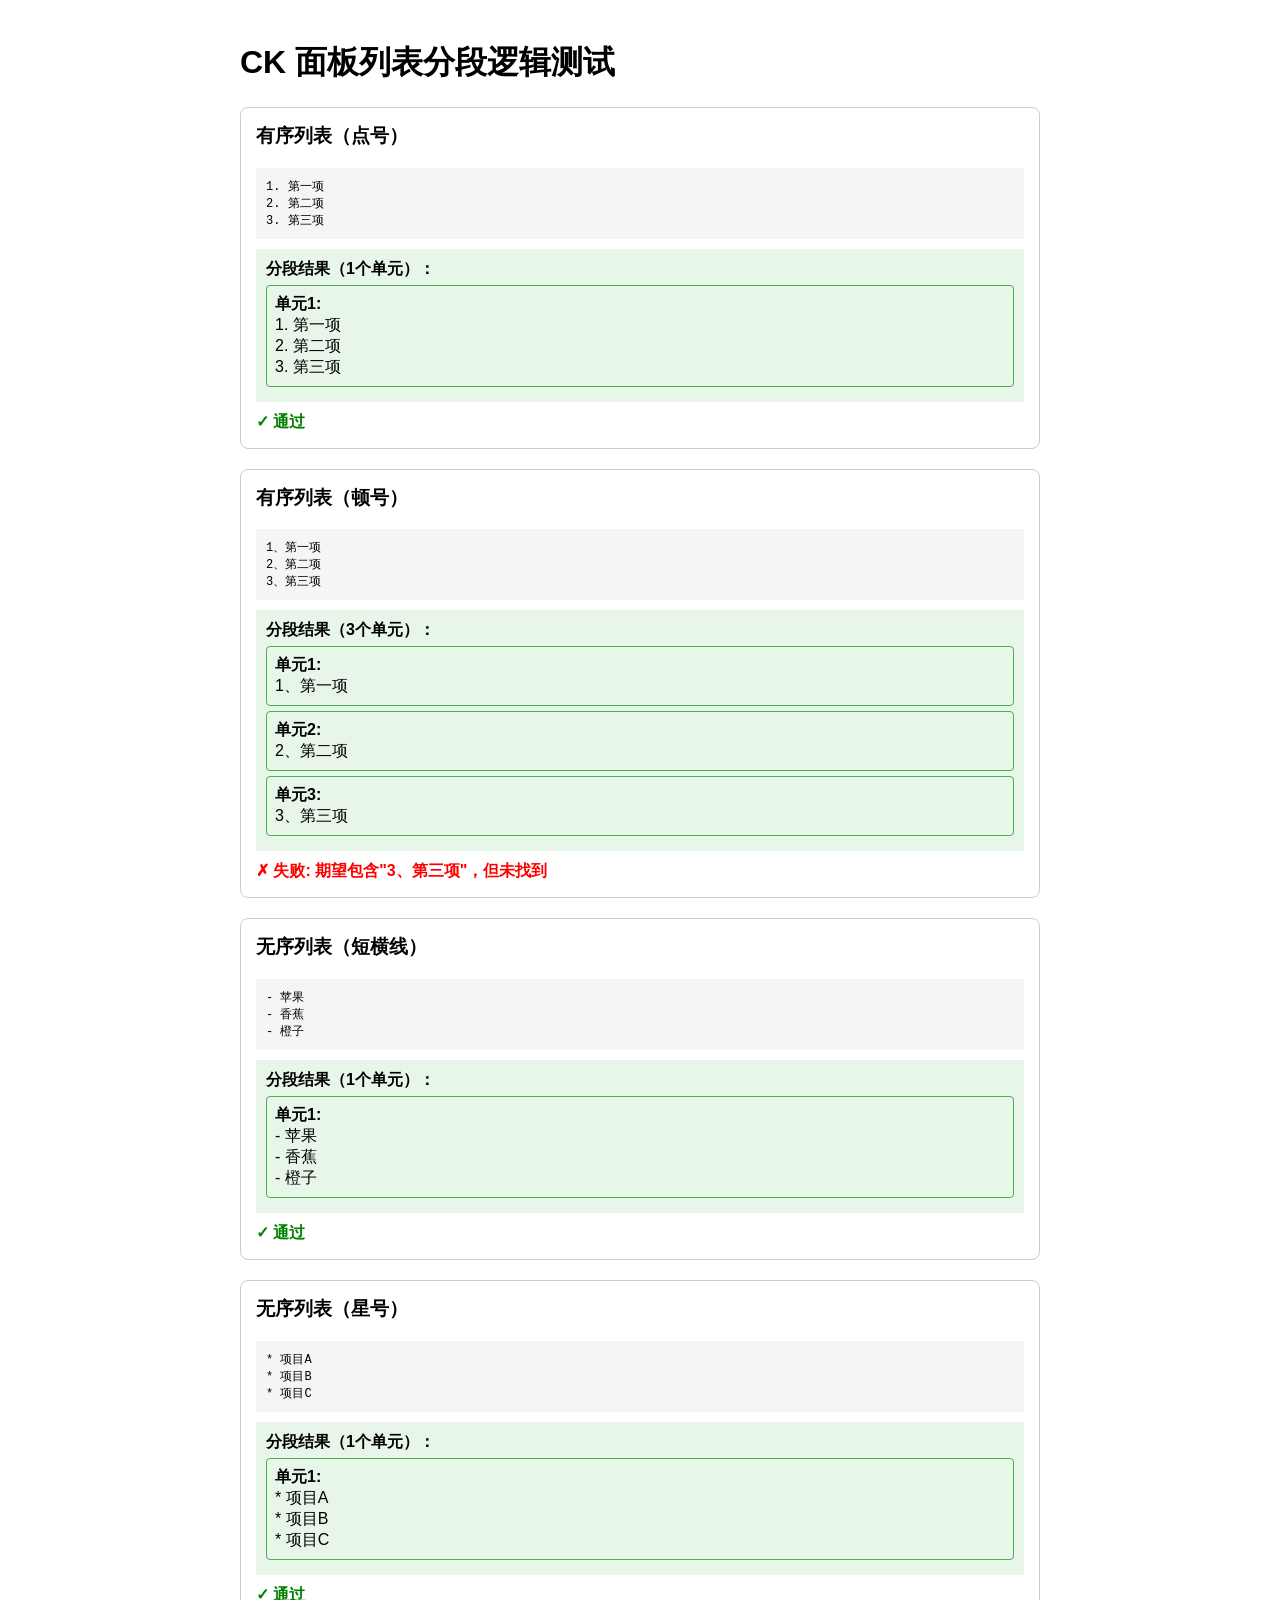
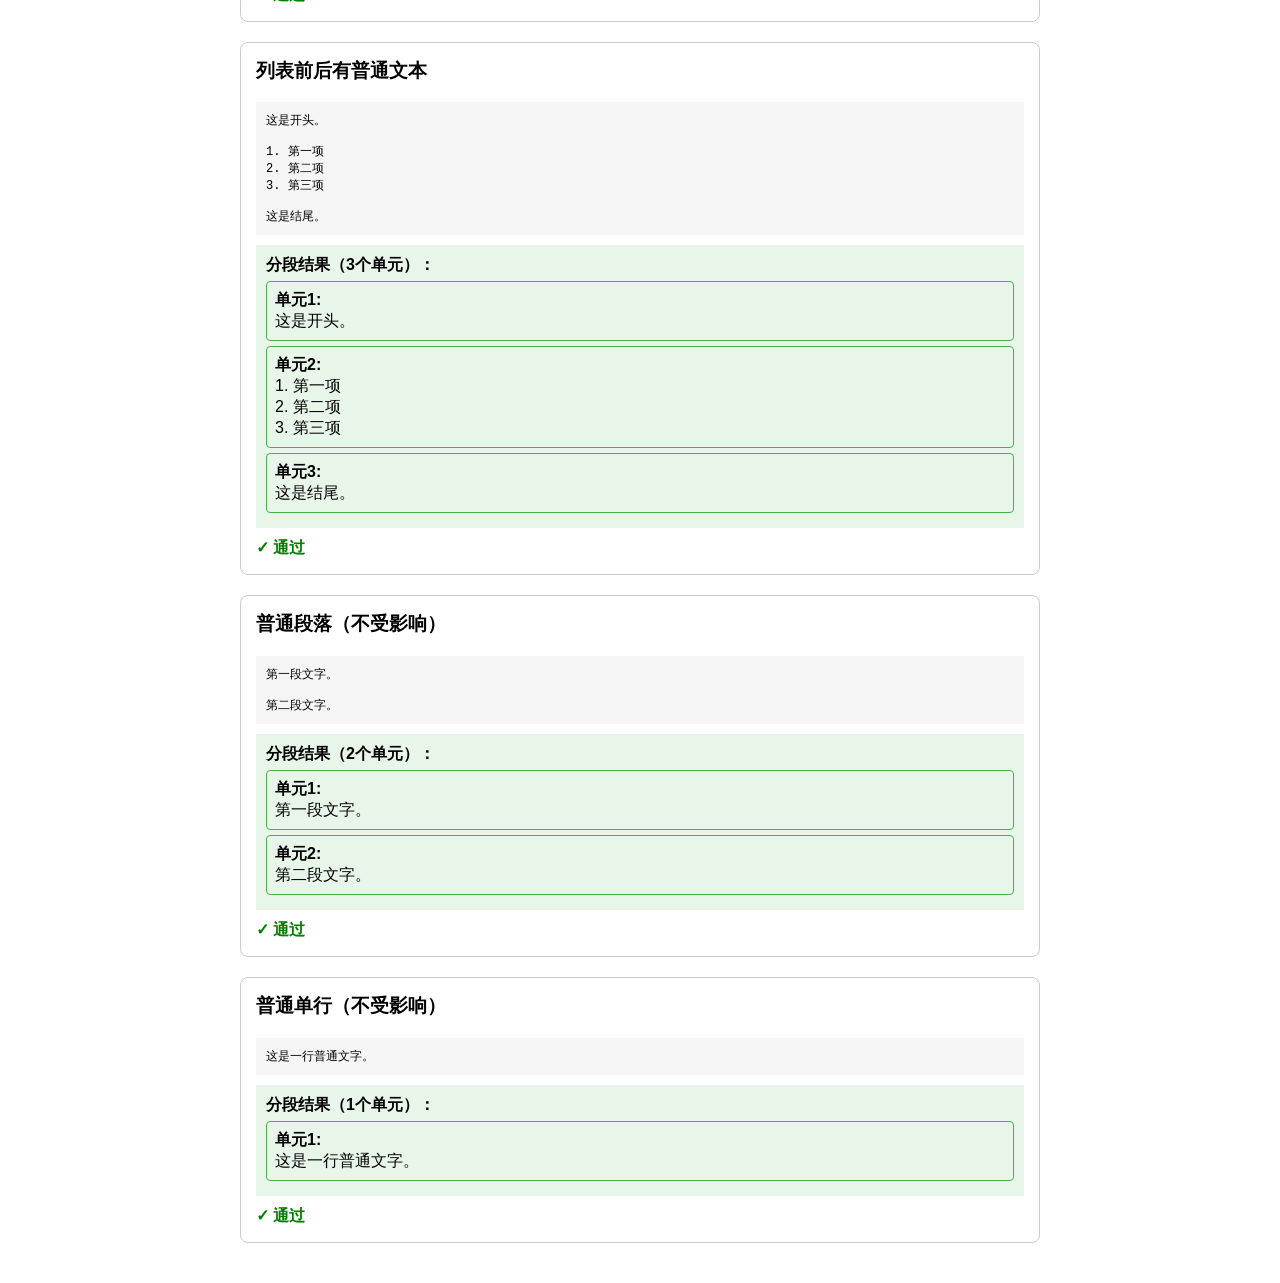
==== test-list-split.html @ 7289600b "Fix list splitting in split-message mode - Preserve ordered lists (1. or 1、) as single bubble - Pres" ====
<!DOCTYPE html>
<html>
<head>
<meta charset="utf-8">
<title>列表分段测试</title>
<style>
body{font-family:sans-serif;padding:20px;max-width:800px;margin:0 auto}
.test-case{margin:20px 0;padding:15px;border:1px solid #ccc;border-radius:8px}
.test-case h3{margin-top:0}
.input{background:#f5f5f5;padding:10px;white-space:pre-wrap;font-family:monospace;font-size:12px;margin:10px 0}
.output{background:#e8f5e9;padding:10px;margin:10px 0}
.output-item{border:1px solid #4caf50;padding:8px;margin:5px 0;border-radius:4px}
.result{font-weight:bold;margin-top:10px}
.pass{color:green}
.fail{color:red}
</style>
</head>
<body>
<h1>CK 面板列表分段逻辑测试</h1>

<div id="tests"></div>

<script>
function chatNaturalTextLen(text){
  var len=String(text||'').replace(/\s+/g,'').length;
  return len;
}

function chatNaturalUnits(text){
  var paragraphs=String(text||'').replace(/\r\n/g,'\n').split(/\n{2,}/).map(function(x){return x.trim()}).filter(Boolean);
  if(paragraphs.length>1){
    var usable=paragraphs.every(function(p){var len=chatNaturalTextLen(p);return len>=8&&len<=180});
    if(usable)return paragraphs;
  }
  var units=[];
  var lines=String(text||'').split(/\n+/);
  var i=0;
  while(i<lines.length){
    var line=lines[i].trim();
    if(!line){i++;continue;}
    var isOrderedListItem=/^(\d+[.、])\s/.test(line);
    var isUnorderedListItem=/^[-*]\s/.test(line);
    if(isOrderedListItem||isUnorderedListItem){
      var listBlock=[line];
      var j=i+1;
      while(j<lines.length){
        var nextLine=lines[j].trim();
        if(!nextLine){j++;continue;}
        var nextIsOrdered=/^(\d+[.、])\s/.test(nextLine);
        var nextIsUnordered=/^[-*]\s/.test(nextLine);
        if((isOrderedListItem&&nextIsOrdered)||(isUnorderedListItem&&nextIsUnordered)){
          listBlock.push(nextLine);
          j++;
        }else{
          break;
        }
      }
      units.push(listBlock.join('\n'));
      i=j;
    }else{
      var parts=line.match(/[^。！？!?；;…]+[。！？!?；;…]*/g)||[line];
      parts.forEach(function(p){
        p=p.trim();
        if(p)units.push(p);
      });
      i++;
    }
  }
  return units.length?units:[String(text||'').trim()];
}

var testCases=[
  {
    name:'有序列表（点号）',
    input:'1. 第一项\n2. 第二项\n3. 第三项',
    expectOneUnit:true,
    expectContains:['1. 第一项','2. 第二项','3. 第三项']
  },
  {
    name:'有序列表（顿号）',
    input:'1、第一项\n2、第二项\n3、第三项',
    expectOneUnit:true,
    expectContains:['1、第一项','2、第二项','3、第三项']
  },
  {
    name:'无序列表（短横线）',
    input:'- 苹果\n- 香蕉\n- 橙子',
    expectOneUnit:true,
    expectContains:['- 苹果','- 香蕉','- 橙子']
  },
  {
    name:'无序列表（星号）',
    input:'* 项目A\n* 项目B\n* 项目C',
    expectOneUnit:true,
    expectContains:['* 项目A','* 项目B','* 项目C']
  },
  {
    name:'列表前后有普通文本',
    input:'这是开头。\n\n1. 第一项\n2. 第二项\n3. 第三项\n\n这是结尾。',
    expectMultiUnit:true
  },
  {
    name:'普通段落（不受影响）',
    input:'第一段文字。\n\n第二段文字。',
    expectMultiUnit:true
  },
  {
    name:'普通单行（不受影响）',
    input:'这是一行普通文字。',
    expectOneUnit:true
  }
];

var container=document.getElementById('tests');
testCases.forEach(function(tc){
  var result=chatNaturalUnits(tc.input);
  var pass=true;
  var reason='';

  if(tc.expectOneUnit&&result.length!==1){
    pass=false;
    reason='期望1个单元，实际'+result.length+'个';
  }

  if(tc.expectMultiUnit&&result.length<=1){
    pass=false;
    reason='期望多个单元，实际'+result.length+'个';
  }

  if(tc.expectContains){
    var firstUnit=result[0]||'';
    tc.expectContains.forEach(function(str){
      if(firstUnit.indexOf(str)===-1){
        pass=false;
        reason='期望包含"'+str+'"，但未找到';
      }
    });
  }

  var div=document.createElement('div');
  div.className='test-case';
  div.innerHTML='<h3>'+tc.name+'</h3>'+
    '<div class="input">'+tc.input.replace(/\n/g,'<br>')+'</div>'+
    '<div class="output">'+
      '<strong>分段结果（'+result.length+'个单元）：</strong>'+
      result.map(function(u,i){
        return '<div class="output-item"><strong>单元'+(i+1)+':</strong><br>'+u.replace(/\n/g,'<br>')+'</div>';
      }).join('')+
    '</div>'+
    '<div class="result '+(pass?'pass':'fail')+'">'+
      (pass?'✓ 通过':'✗ 失败: '+reason)+
    '</div>';
  container.appendChild(div);
});
</script>
</body>
</html>
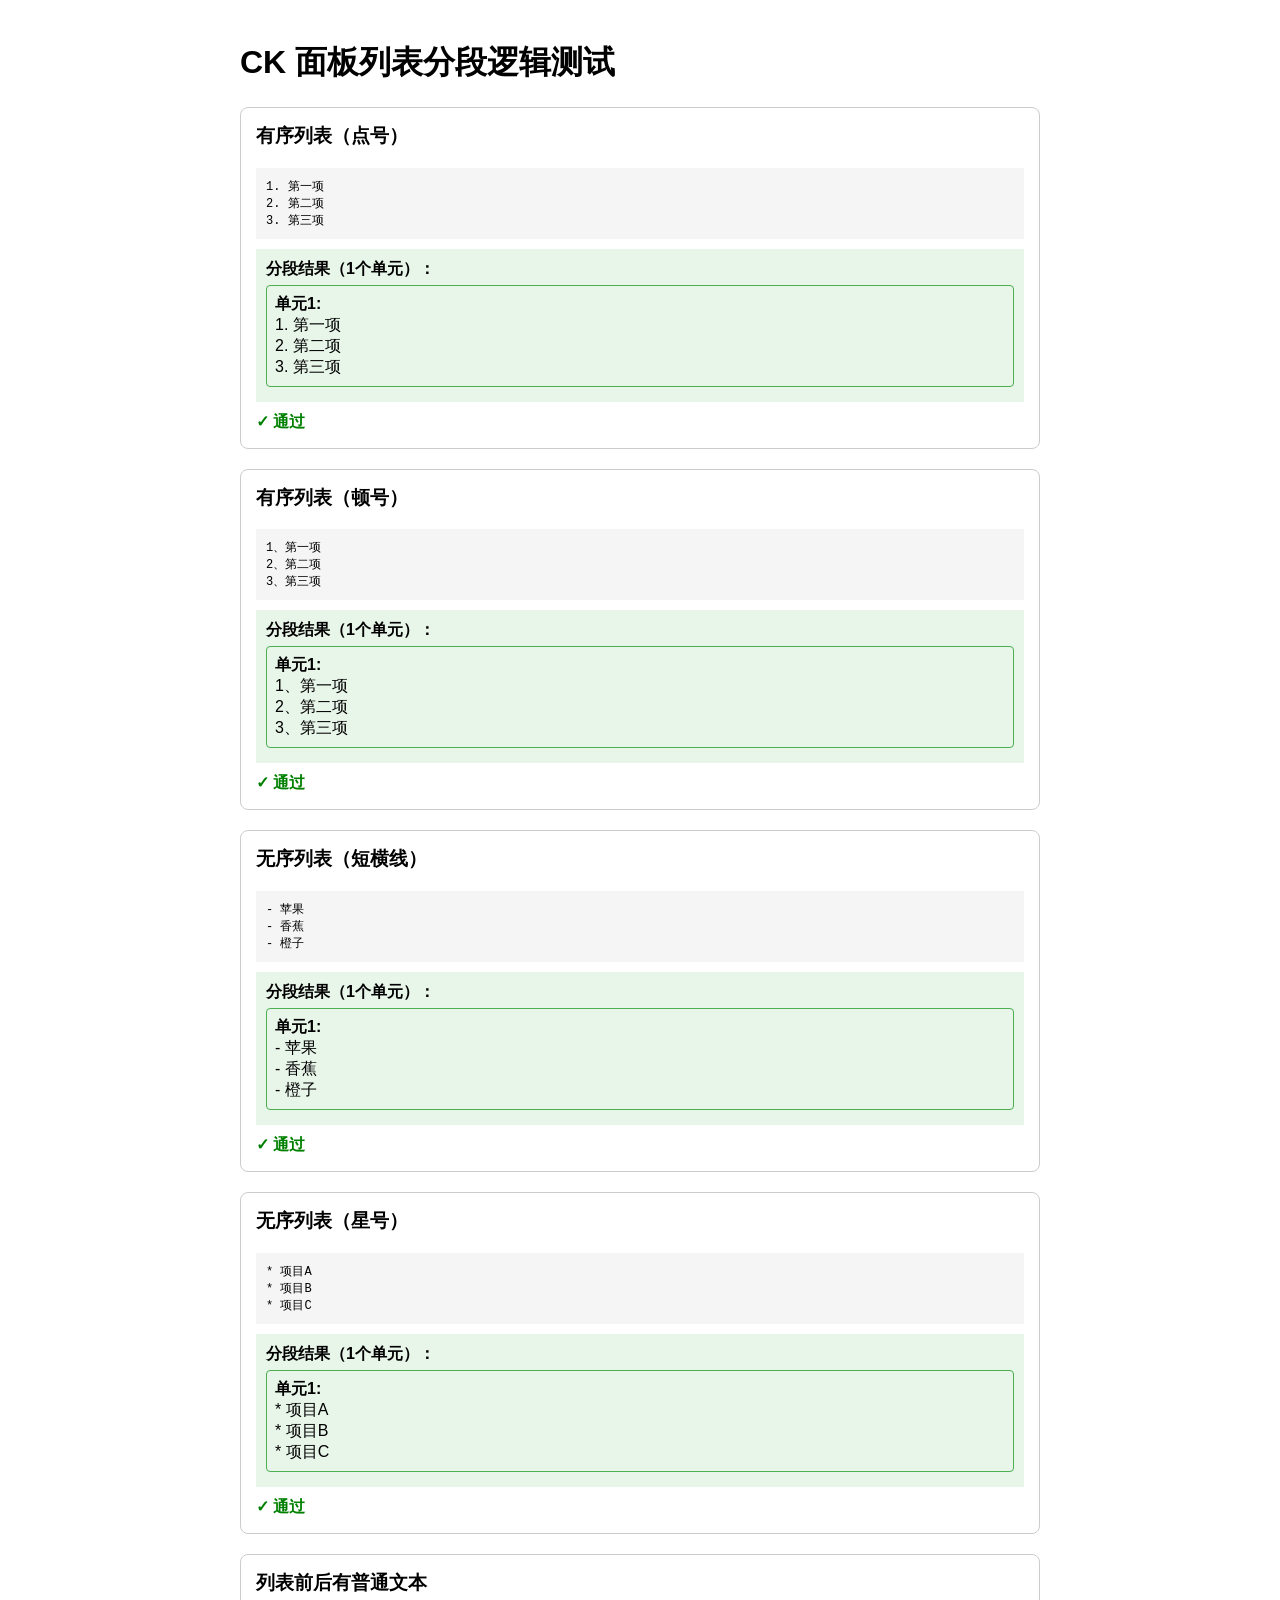
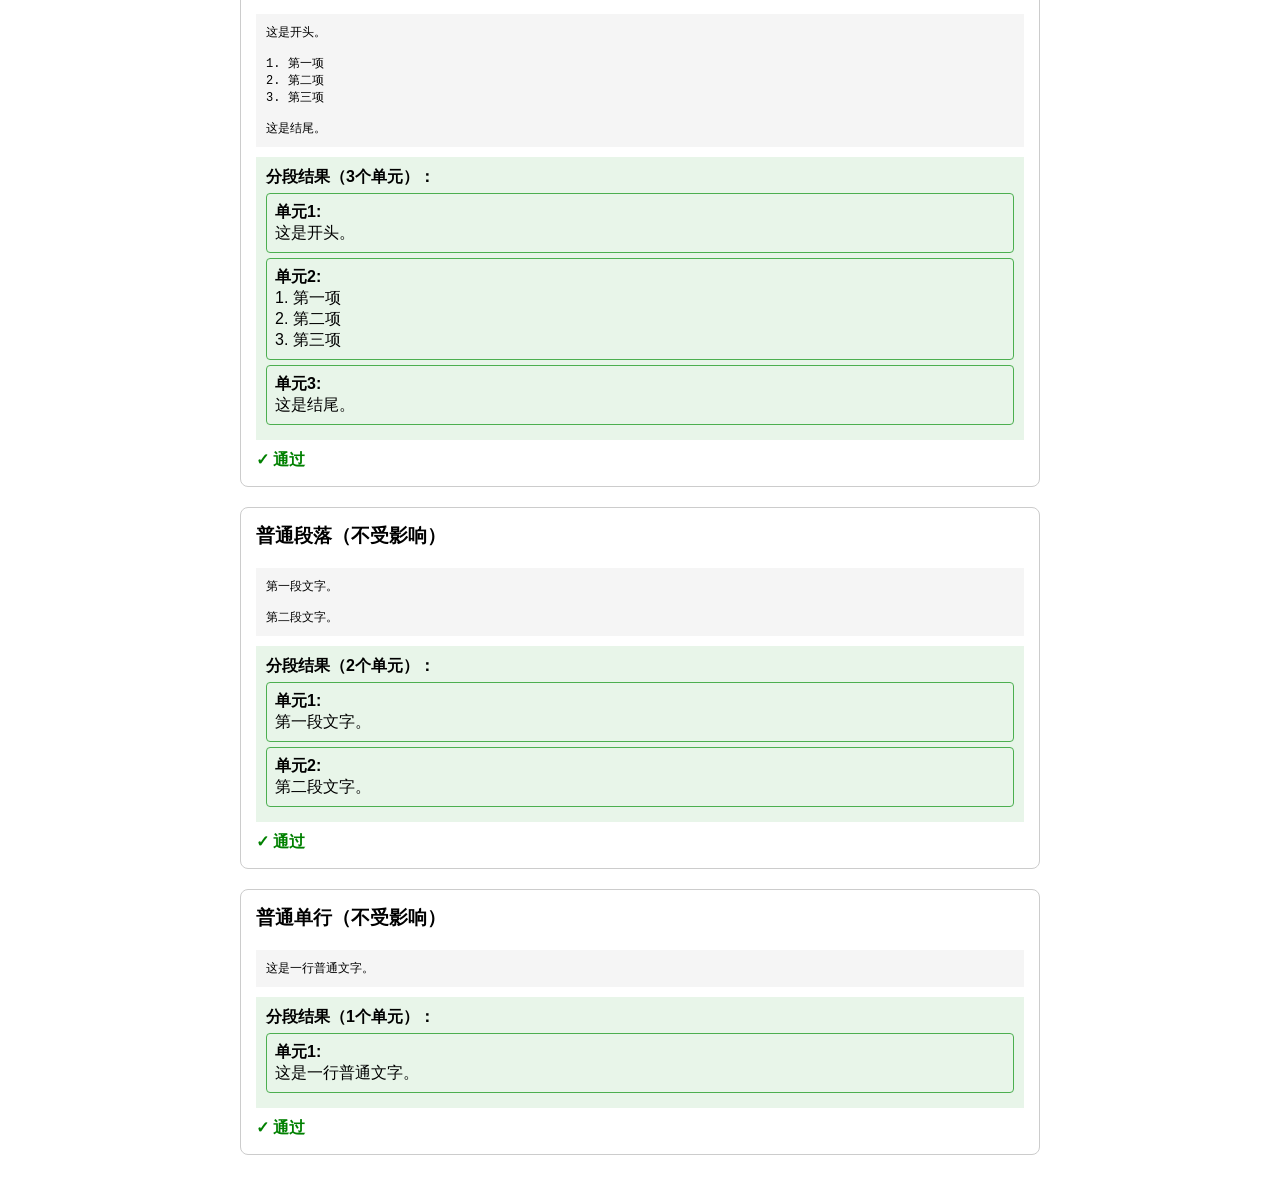
==== commit 1d85736d: "完善 CK 面板微信风界面与交互细节" ====
--- a/test-list-split.html
+++ b/test-list-split.html
@@ -38,7 +38,7 @@
   while(i<lines.length){
     var line=lines[i].trim();
     if(!line){i++;continue;}
-    var isOrderedListItem=/^(\d+[.、])\s/.test(line);
+    var isOrderedListItem=/^(\d+[.、])\s*/.test(line);
     var isUnorderedListItem=/^[-*]\s/.test(line);
     if(isOrderedListItem||isUnorderedListItem){
       var listBlock=[line];
@@ -46,7 +46,7 @@
       while(j<lines.length){
         var nextLine=lines[j].trim();
         if(!nextLine){j++;continue;}
-        var nextIsOrdered=/^(\d+[.、])\s/.test(nextLine);
+        var nextIsOrdered=/^(\d+[.、])\s*/.test(nextLine);
         var nextIsUnordered=/^[-*]\s/.test(nextLine);
         if((isOrderedListItem&&nextIsOrdered)||(isUnorderedListItem&&nextIsUnordered)){
           listBlock.push(nextLine);
